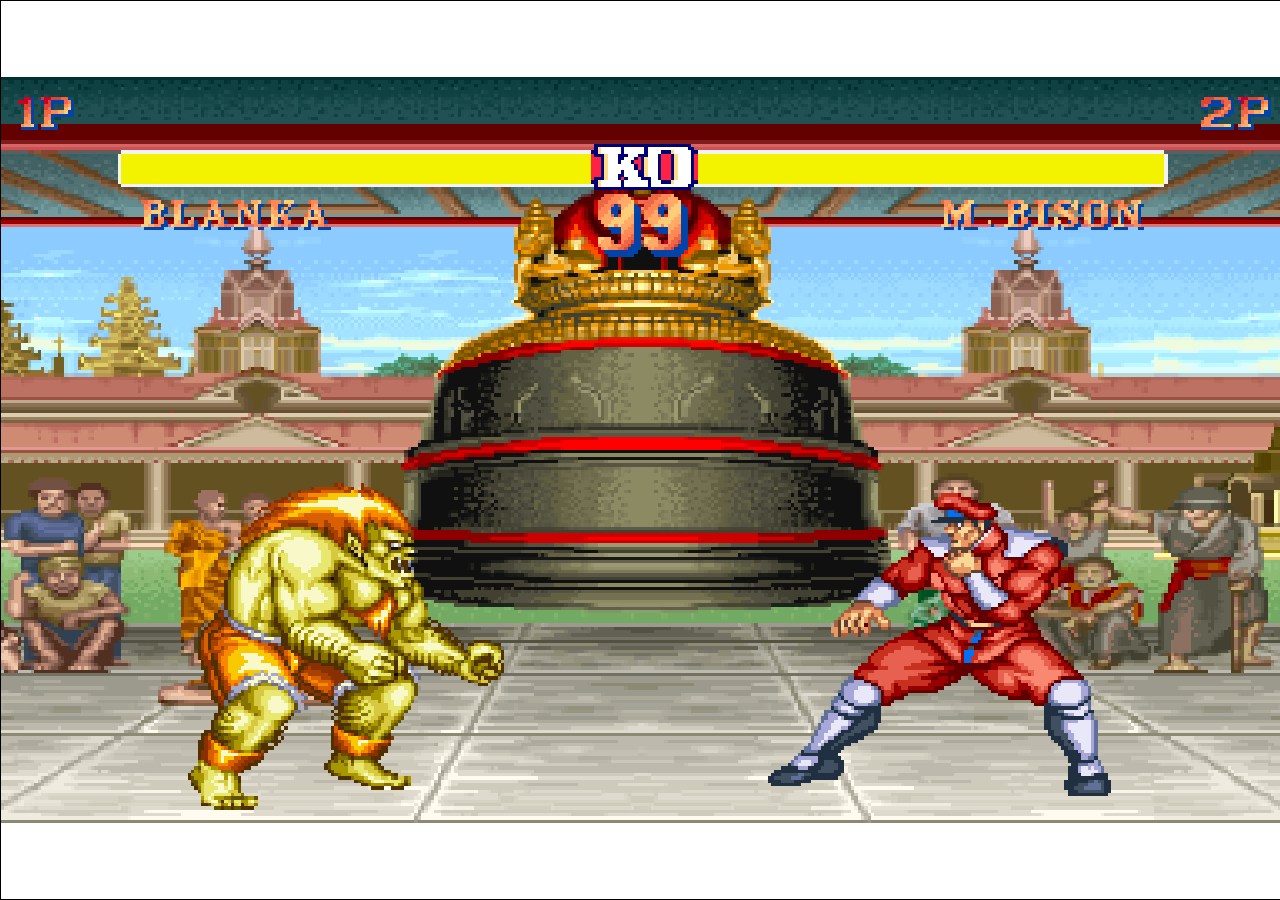
==== index.html @ 04479e30 "Add files via upload" ====
<!DOCTYPE html>
<html lang="en">
<head>
    <meta charset="UTF-8">
    <meta name="viewport" content="width=device-width, initial-scale=1.0">
    <title>SF2 Game</title>
    <link rel="stylesheet" href="css/estils.css">
    <script src="js/personatges/ken.js"></script>
    <script src="js/personatges/ryu.js"></script>
    <script src="js/personatges/sagat.js"></script>
    <script src="js/personatges/zangief.js"></script>
    <script src="js/personatges/m_bison.js"></script>
    <script src="js/personatges/guile.js"></script>
    <script src="js/personatges/dhalsim.js"></script>    
    <script src="js/personatges/dee_jay.js"></script>
    <script src="js/personatges/cammy.js"></script>
    <script src="js/personatges/blanka.js"></script>    
    <script src="js/escenaris/escenaris.js"></script>
    <script src="js/otros/otros.js"></script>
    <script src="js/sf2.js"></script>
</head>
<body>
    <canvas id="canvas" width="384" height="224" style="border: 1px solid black"></canvas>
</body>
</html>
---- css/estils.css ----
html, body{
    margin: 0;
    padding: 0;
    height: 100%;
}

body{
    display: flex;
}

canvas{
    width: 100%;
    object-fit: contain;
    image-rendering: crisp-edges;
    image-rendering: pixelated;
}
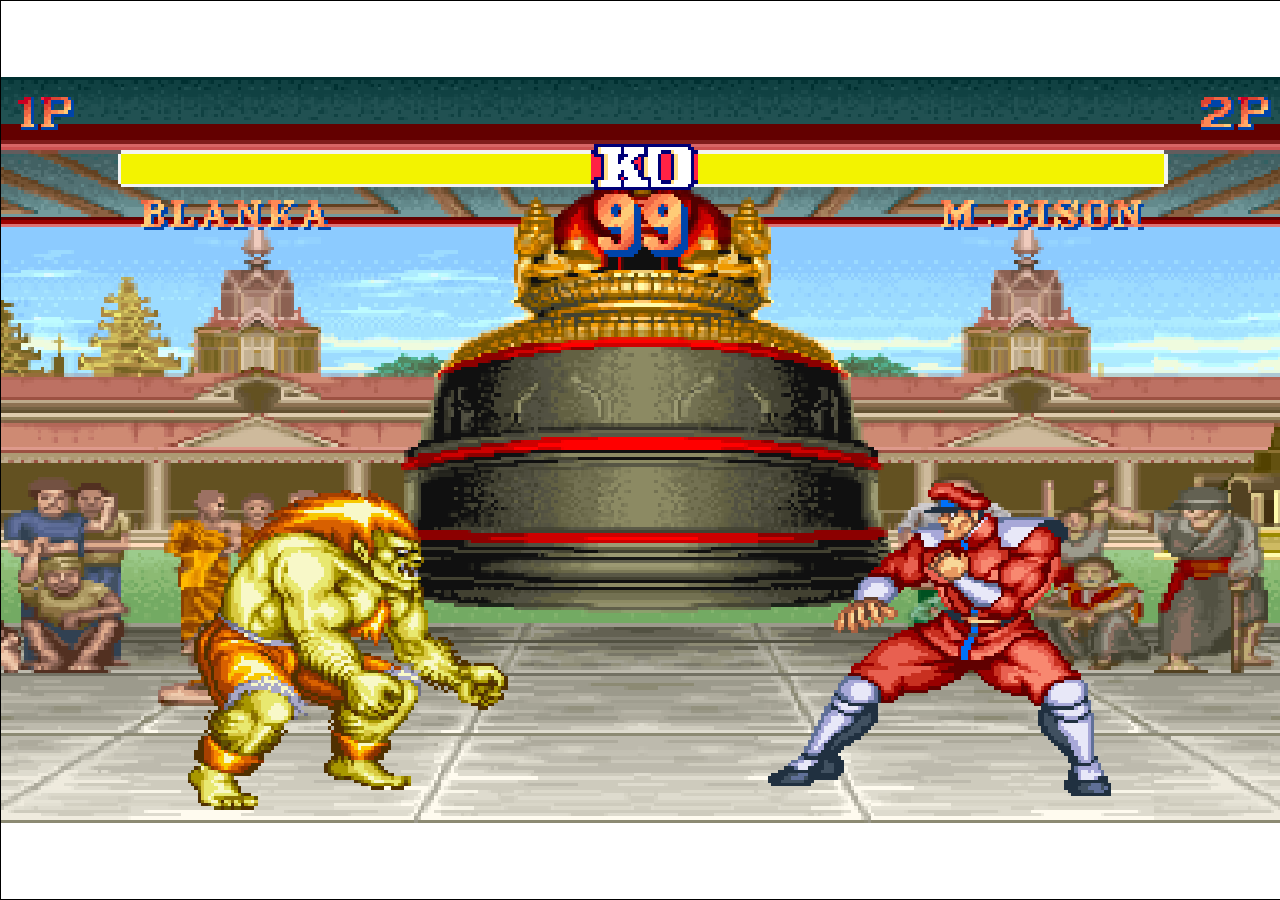
==== commit 8aabf742: "sonido implementat" ====
--- a/index.html
+++ b/index.html
@@ -17,6 +17,9 @@
     <script src="js/personatges/blanka.js"></script>    
     <script src="js/escenaris/escenaris.js"></script>
     <script src="js/otros/otros.js"></script>
+    <script src="js/musica_sonidos/howler.core.js"></script>
+    <script src="js/musica_sonidos/efectes.js"></script>
+    <script src="js/musica_sonidos/musica_escenaris.js"></script>
     <script src="js/sf2.js"></script>
 </head>
 <body>
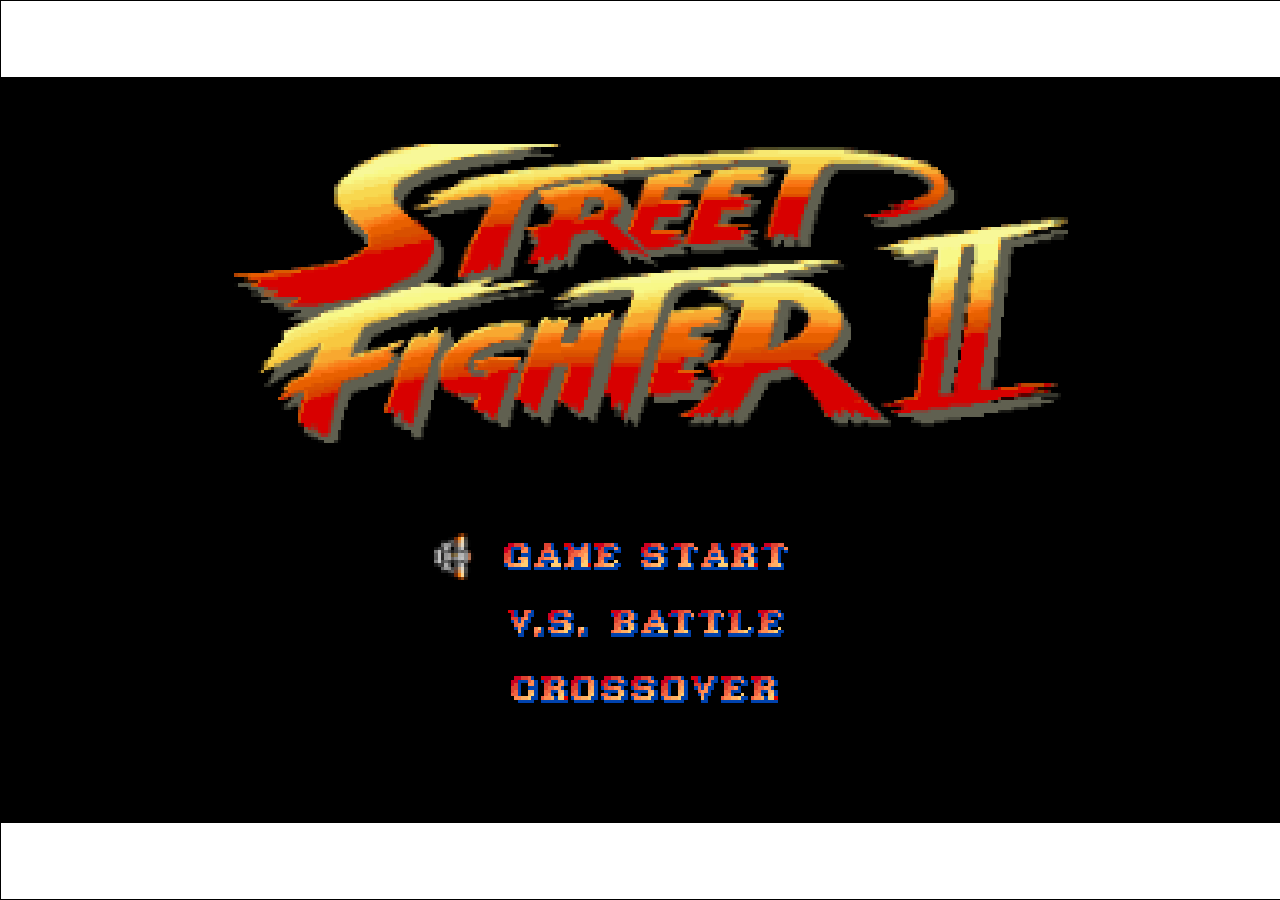
==== commit f4ff6b27: "Add files via upload" ====
--- a/index.html
+++ b/index.html
@@ -3,24 +3,23 @@
 <head>
     <meta charset="UTF-8">
     <meta name="viewport" content="width=device-width, initial-scale=1.0">
+    <link rel="icon" href="img/iconoFinestra.webp" type="image/png">
     <title>SF2 Game</title>
     <link rel="stylesheet" href="css/estils.css">
-    <script src="js/personatges/ken.js"></script>
-    <script src="js/personatges/ryu.js"></script>
-    <script src="js/personatges/sagat.js"></script>
-    <script src="js/personatges/zangief.js"></script>
     <script src="js/personatges/m_bison.js"></script>
-    <script src="js/personatges/guile.js"></script>
-    <script src="js/personatges/dhalsim.js"></script>    
-    <script src="js/personatges/dee_jay.js"></script>
-    <script src="js/personatges/cammy.js"></script>
     <script src="js/personatges/blanka.js"></script>    
     <script src="js/escenaris/escenaris.js"></script>
     <script src="js/otros/otros.js"></script>
+    <script src="js/otros/onepiece.js"></script>
+    <script src="js/otros/menus.js"></script>
     <script src="js/musica_sonidos/howler.core.js"></script>
     <script src="js/musica_sonidos/efectes.js"></script>
     <script src="js/musica_sonidos/musica_escenaris.js"></script>
     <script src="js/sf2.js"></script>
+    <script src="js/menus/escollirPersonatge.js"></script>
+    <script src="js/menus/final.js"></script>
+    <script src="js/menus/crossover.js"></script>
+    <script src="js/menus/escollirOpcio.js"></script>
 </head>
 <body>
     <canvas id="canvas" width="384" height="224" style="border: 1px solid black"></canvas>
